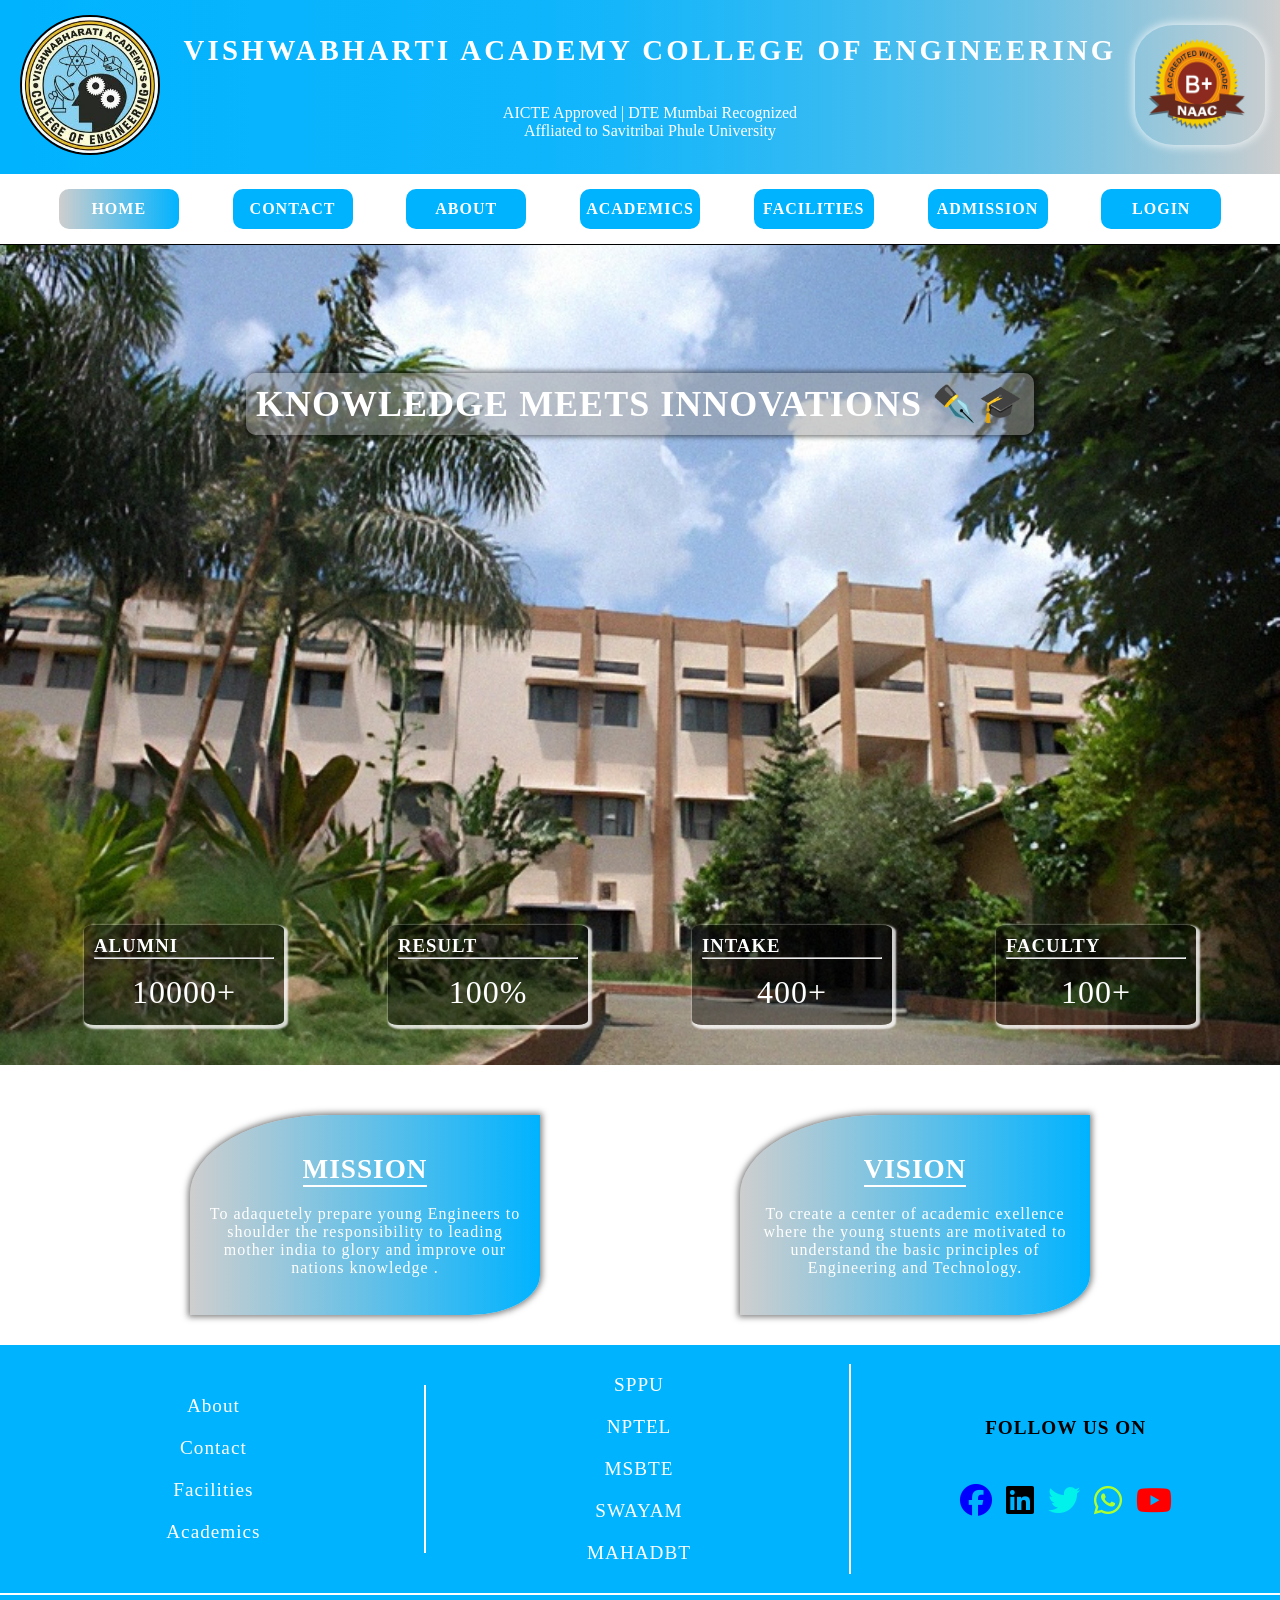
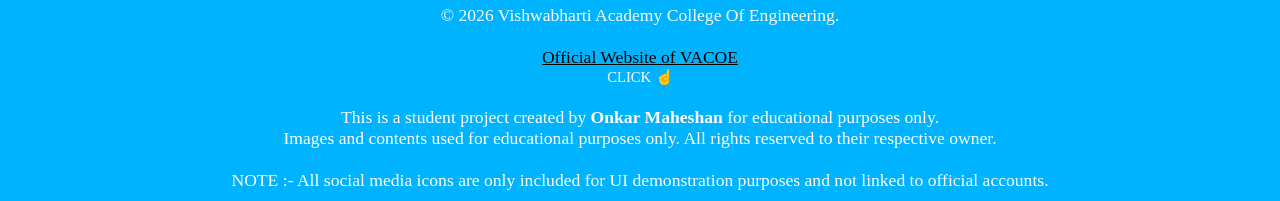
==== index.html @ d8af935c "Improve Homepage Responsiveness and Layout" ====
<!DOCTYPE html>
<html lang="en">

<head>
    <meta charset="UTF-8">
    <meta name="viewport" content="width=device-width, initial-scale=1.0">

    <link rel="stylesheet" href="style.css">
    <link rel="stylesheet" href="https://cdnjs.cloudflare.com/ajax/libs/font-awesome/6.5.1/css/all.min.css">

    <title>Home page</title>
</head>

<body>

    <header class="home_header">
        <section class="header_section">
            <div id="home_header_d1">
                <a href="photos/vacoe-logo.png" target="_blank"><img src="photos/vacoe-logo.png" alt="vacoe-logo"
                        id="vacoe-logo"></a>
            </div>
            <div id="home_header_d2">
                <h2>VISHWABHARTI ACADEMY COLLEGE OF ENGINEERING</h2>
                <p>AICTE Approved | DTE Mumbai Recognized</p>
                <p>Affliated to Savitribai Phule University</p>
            </div>
            <div id="home_header_d3">
                <a href="about.html">
                    <img src="photos/b+grade.png" alt="grade" id="grade">
                </a>
            </div>
        </section>
    </header>

    <main>

        <section class="hero-section1">
            <nav id="navbar">
                <a href="#" class="active">HOME</a>
                <a href="contact.html">CONTACT</a>
                <a href="about.html">ABOUT</a>
                <a href="academics.html">ACADEMICS</a>
                <a href="facilities.html">FACILITIES</a>
                <a href="admission.html">ADMISSION</a>
                <a href="login.html">LOGIN</a>
            </nav>
        </section>

        <section class="hero-section2">
            <div class="main_div1">
                <div id="main_heading_div">
                    <h2>KNOWLEDGE MEETS INNOVATIONS ✒️🎓</h2>
                </div>
                <div id="information_div">
                    <div class="d1">
                        <h3>ALUMNI</h3>
                        <hr>
                        <p>10000+</p>
                    </div>
                    <div class="d1">
                        <h3>RESULT</h3>
                        <hr>
                        <p>100%</p>
                    </div>
                    <div class="d1">
                        <h3>INTAKE</h3>
                        <hr>
                        <p>400+</p>
                    </div>
                    <div class="d1">
                        <h3>FACULTY</h3>
                        <hr>
                        <p>100+</p>
                    </div>
                </div>
            </div>

        </section>

        <section class="hero-section3">
            <div class="mission_div">
                <h2>MISSION</h2> <br>
                <p>
                    To adaquetely prepare young Engineers to
                    shoulder the responsibility to leading mother
                    india to glory and improve our nations knowledge .
                </p>
            </div>
            <div class="vision_div">
                <h2>VISION</h2> <br>
                <p>
                    To create a center of academic exellence
                    where the young stuents are motivated
                    to understand the basic principles of
                    Engineering and Technology.
                </p>
            </div>
        </section>

    </main>

    <footer id="home_footer">

        <section class="footer_section1">
            <div class="footer_nav_div">
                <a href="about.html">About</a>
                <a href="contact.html">Contact</a>
                <a href="facilities.html">Facilities</a>
                <a href="academics.html">Academics</a>
            </div>
            <div class="footer_links_div">
                <a href="https://www.unipune.ac.in/" target="_blank">SPPU</a>
                <a href="https://nptel.ac.in/" target="_blank">NPTEL</a>
                <a href="https://msbte.ac.in/" target="_blank">MSBTE</a>
                <a href="https://swayam.gov.in/" target="_blank">SWAYAM</a>
                <a href="https://mahadbt.maharashtra.gov.in/" target="_blank">MAHADBT</a>
            </div>
            <div class="footer_icons_div">
                <div>
                    <h2>FOLLOW US ON</h2>
                </div>
                <div>
                    <i class="fa-brands fa-facebook" id="footer_fb_logo"></i>
                    <i class="fa-brands fa-linkedin" id="footer_lk_logo"></i>
                    <i class="fa-brands fa-twitter" id="footer_tw_logo"></i>
                    <i class="fa-brands fa-whatsapp" id="footer_wp_logo"></i>
                    <i class="fa-brands fa-youtube" id="footer_yt_logo"></i>
                </div>

            </div>
        </section>

        <section class="copyright_section">

            <p>© 2026 Vishwabharti Academy College Of Engineering.</p><br>
            <a href="https://vacoe.in" target="_blank">Official Website of VACOE</a>
            <small>CLICK ☝️</small><br>
            <p>This is a student project created by <b>Onkar Maheshan</b> for educational purposes only.</p>
            <p>Images and contents used for educational purposes only. All rights reserved to their respective owner.
            </p> <br>
            <p>NOTE :- All social media icons are only included for UI demonstration purposes and not linked to official accounts.</p>

        </section>

        <!--GIT TEST-->
    </footer>


    <script src="script.js"></script>
</body>



</html>
---- style.css ----
* {
    padding: 0;
    margin: 0;
    box-sizing: border-box;

    font-family: cursive;
}

/*HOME PAGE CSS*/



.home_header {
    width: 100%;
    /* background-color: rgb(0, 179, 255); */
    background: linear-gradient(to right,rgb(0, 179, 255),80%,rgba(133, 133, 133, 0.4));
}

.header_section {
    display: flex;
    justify-content: space-around;
    align-items: center;
    flex-wrap: wrap;

    width: 100%;
    padding: 10px;
}

#home_header_d1 {
    border-radius: 50%;
    padding: 5px;

}

#home_header_d1 img {
    border-radius: 50%;

    width: 140px;
    height: 140px;
    border: 2px solid black;

    text-align: center;
}


#home_header_d3 img {
    border-radius: 30%;

    width: 130px;
    height: 120px;

    box-shadow: 0px 0px 10px 2px rgba(255, 255, 255, 0.7);
}

#home_header_d2 {
    text-align: center;
    font-size: 1.2rem;

    padding: 10px;
}

#home_header_d2 h2 {
    margin-bottom: 4%;
    color: white;
    font-weight: bold;
    letter-spacing: 0.2rem;
}

#home_header_d2 p{
    color: white;
    font-weight: 500;
    font-size: 1rem;

}


.hero-section1 {
    width: 100%;
    height: fit-content;
    padding: 10px;
    border-bottom: 1px solid black;

    background: rgb(255, 255, 255)
}

#navbar {
    width: 100%;
    height: 100%;

    display: flex;
    justify-content: space-evenly;
    align-items: center;
    flex-wrap: wrap;
}

#navbar a {
    color: white;
    background-color: rgb(0, 179, 255);

    text-decoration: none;
    display: flex;
    justify-content: center;
    align-items: center;

    height: 40px;
    width: 120px;

    border-radius: 10px;
    letter-spacing: 1px;
    font-weight: bold;
    padding: 10px;
    text-align: center;

    margin: 5px;
}

#navbar a:hover {
    transform: translateY(-4px);
    transition: 0.3s;
    /* background-color: #20a6ff; */
    background: linear-gradient(to right,rgb(0, 179, 255),80%,rgba(133, 133, 133, 0.4));
    color: white;
    font-weight: bold; 
}

#navbar a.active {
    background: linear-gradient(to right,rgba(133, 133, 133, 0.4),rgb(0, 179, 255));
}

.hero-section2{
    width: 100%;
    height: 820px;

    background-image: url(photos/main-banner.jpeg);
    background-position: center;
    background-repeat: no-repeat;
    background-size: cover;
}

.main_div1{
    width: 100%;
    height: 100%;

    display: flex;
    justify-content: center;
    align-items: center;
    flex-direction: column;

    position: relative;
}

#main_heading_div h2{
    font-family: cursive;
}

#main_heading_div{
    width: fit-content;
    height: fit-content;

    text-align: center;
    padding: 10px;
    font-size: x-large;

    /*
    background: linear-gradient(to right,rgba(133, 133, 133, 0.4),rgb(0, 179, 255),rgba(133, 133, 133, 0.4));
    */
    
    background-color: rgb(155, 155, 155,0.5);
    box-shadow: 2px 0px 5px 2px rgba(0, 0, 0, 0.5);
    color: white;
    letter-spacing: 1px;
    border-radius: 10px;

    position: absolute;
    top: 0;
    margin-top: 10%;
}

#main_heading_div:hover{
    transform: translateY(-5px) scale(1.02);
    transition-duration: 0.5s;
    transition-timing-function: ease-in-out;

    background: linear-gradient(to right,rgba(133, 133, 133, 0.4),rgb(0, 179, 255),rgba(133, 133, 133, 0.4));
}

#information_div{
    position: absolute;
    bottom: 0;

    margin-bottom: 40px;
    display: flex;
    justify-content: space-evenly;
    align-items: center;
    flex-wrap: wrap;

    width: 100%;
    gap: 20px;
}

.d1{
    width: 200px;
    height: 100px;

    color: white;
    padding: 10px;
    letter-spacing: 1px;

    box-shadow: 2px 2px 2px 2px rgba(255, 255, 255, 0.8);
    border-radius: 5%;
    background: rgba(0, 0, 0, 0.4);
}

.d1:hover{
    transform: translateY(-7px);
    transition-duration: 0.4s;

    background: linear-gradient(to left,rgba(0, 183, 255),rgba(0,0,0,0.5));
}

.d1 p{
    text-align: center;
    margin-top: 15px;

    font-family: cursive;
    font-size: 2rem;
}

.d1 h3{
    font-family: cursive;
}

.hero-section3 {
    display: flex;
    justify-content: space-evenly;
    align-items: center;
    flex-wrap: wrap;

    gap: 20px;

    width: 100%;
    height: fit-content;
    padding: 10px;
    margin-top: 40px;
}


.hero-section3 div {
    width: 350px;
    max-width: 90%;
    height: 200px;

    display: flex;
    justify-content: center;
    align-items: center;
    flex-direction: column;

    background: linear-gradient(to right,rgba(133, 133, 133, 0.4),rgb(0, 179, 255));
    box-shadow: 0px 0px 6px 2px rgba(0, 0, 0, 0.5);
    padding: 10px;
    /* border-radius: 10px; */
    border-bottom-right-radius: 20%;
    border-top-left-radius: 40%;
    text-align: center;
}

.hero-section3 div h2{
    font-size: 1.7rem;
    letter-spacing: 1px;
    color: white;

    border-bottom: 2px solid white;
}

.hero-section3 div p {
    font-size: 1rem;
    letter-spacing: 1px;
    color: white;
}

.hero-section3 div:hover {
    transform: translateY(-5px);
    transition: 0.2s;

    background-color: #45a2ff;
}

#home_footer {
    background-color: rgb(0, 179, 255);
    text-align: center;
}

.footer_section1 {
    display: flex;
    justify-content: space-evenly;
    align-items: center;

    width: 100%;
    height: 250px;

    margin-top: 20px;
    border-bottom: 2px solid white;

}

.footer_nav_div {
    display: flex;
    justify-content: center;
    align-items: center;
    flex-direction: column;

    width: 33%;
    border-right: 2px solid white;
}

.footer_nav_div a {
    text-decoration: none;
    padding: 10px;

    color: white;
    font-size: 1.2rem;
    letter-spacing: 1px;
}

.footer_nav_div a:hover {
    color: blue;
}

.footer_links_div {
    width: 33%;

    display: flex;
    justify-content: center;
    align-items: center;
    flex-direction: column;

    border-right: 2px solid white;
}

.footer_links_div a {
    text-decoration: none;
    padding: 10px;

    color: white;
    font-size: 1.2rem;
    letter-spacing: 1px;
}

.footer_links_div a:hover {
    color: blue;
}

.footer_icons_div {
    width: 33%;

    display: flex;
    justify-content: center;
    align-items: center;
    flex-direction: column;

}

.footer_icons_div h2 {
    color: black;
    font-weight: bold;
    letter-spacing: 1px;
    font-size: 1.2rem;

    margin-bottom: 40px;
}

.footer_icons_div i {
    font-size: 2rem;
    padding: 5px;
    gap: 10px;

    width: fit-content;
    height: fit-content;
}

.footer_icons_div i:hover {
    border-radius: 10px;
    background-color: white;
    color: black;

    transform: translateY(-5px);
    transition: 0.2s;
}

.footer_icons_div #footer_fb_logo {
    color: blue;
}

.footer_icons_div #footer_lk_logo {
    color: black;
}

.footer_icons_div #footer_tw_logo {
    color: rgba(0, 255, 229, 0.822);
}

.footer_icons_div #footer_wp_logo {
    color: greenyellow;
}

.footer_icons_div #footer_yt_logo {
    color: red;
}

.copyright_section {
    display: flex;
    justify-content: center;
    align-items: center;
    flex-direction: column;

    width: 100%;
    height: fit-content;

    padding: 10px;
    color: white;
    font-size: 1.1rem;
}

.copyright_section a{
    color: black;
}
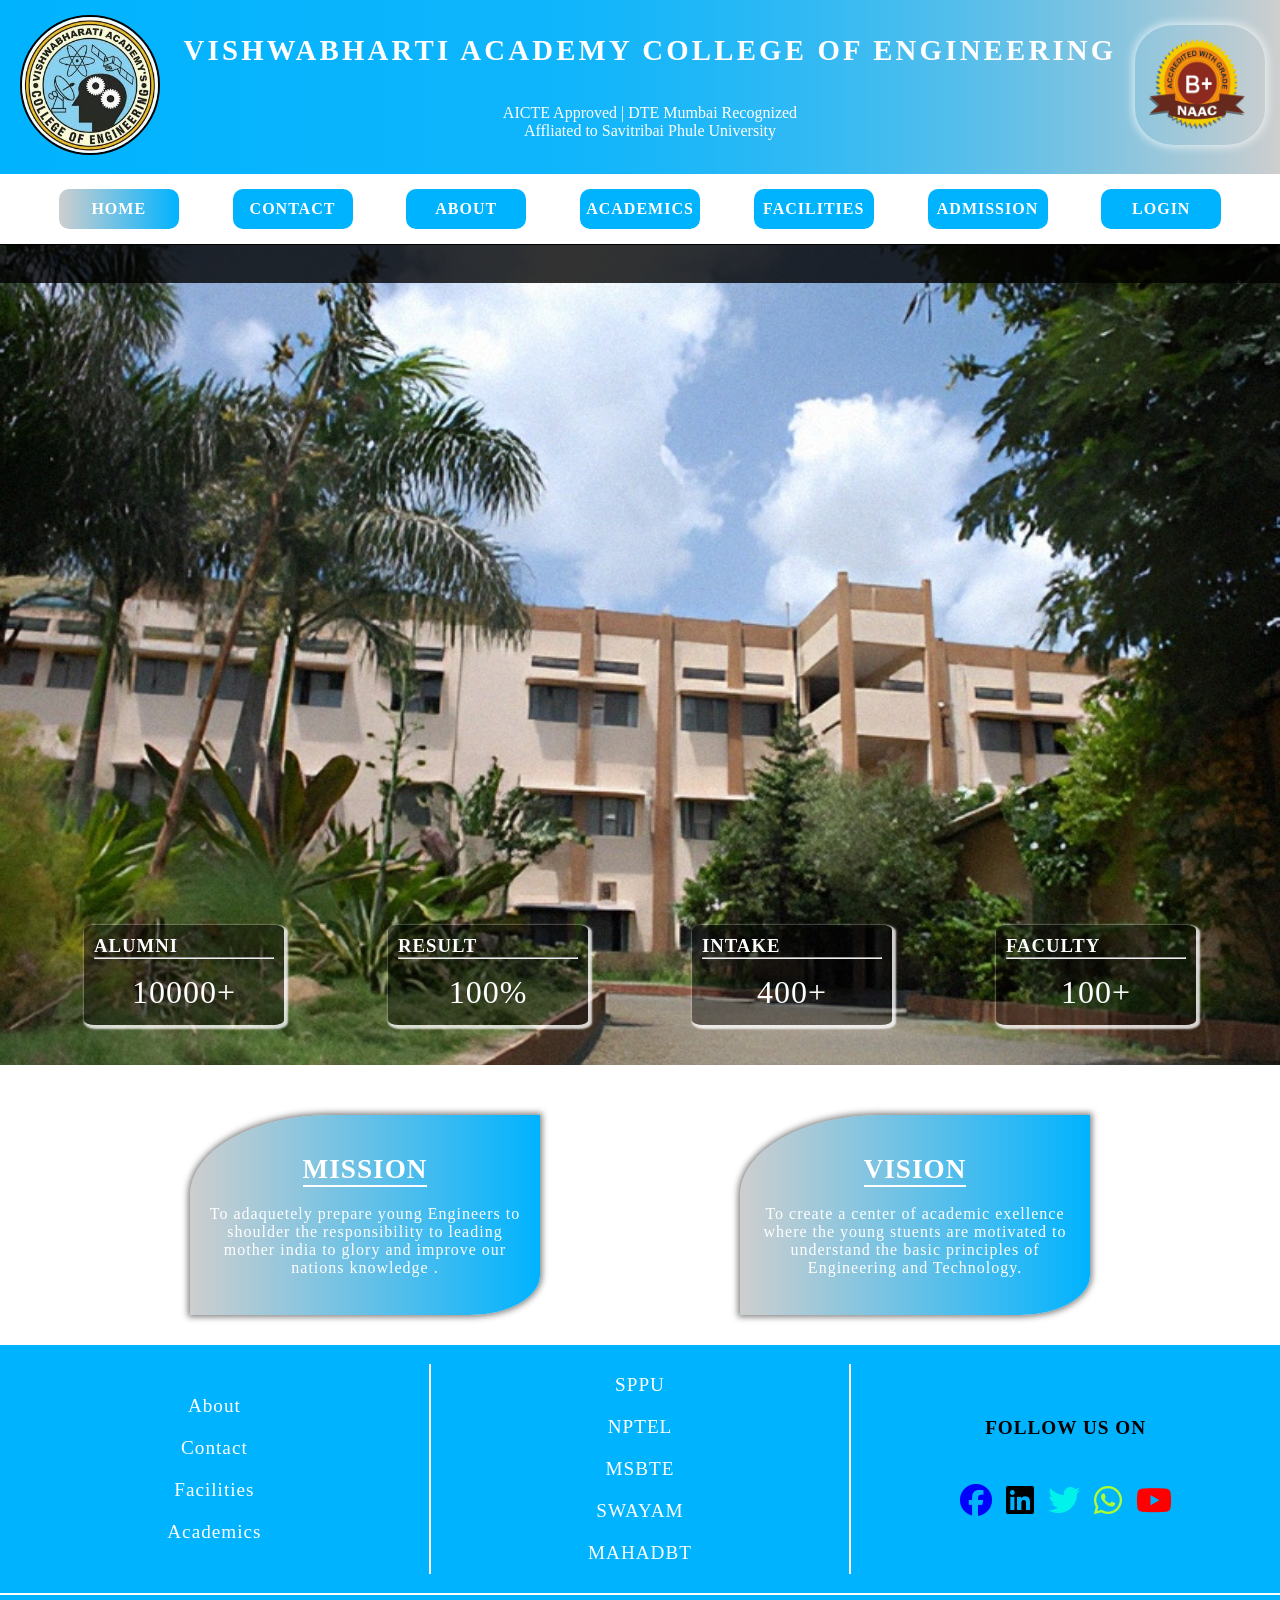
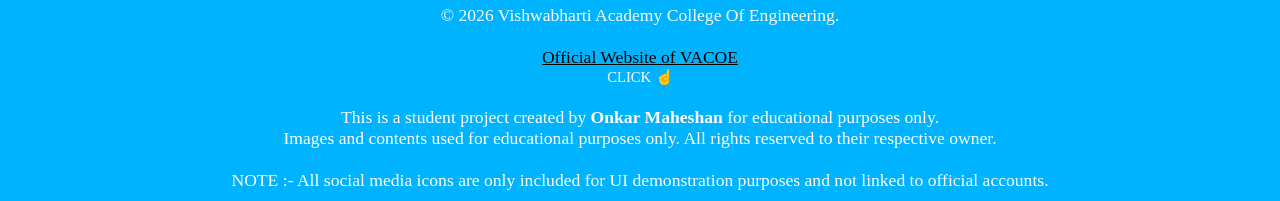
==== commit e1dcb344: "Add Academics page, improve footer alignment and enhance CSS Grid layout" ====
--- a/index.html
+++ b/index.html
@@ -48,9 +48,19 @@
 
         <section class="hero-section2">
             <div class="main_div1">
+                <!--
                 <div id="main_heading_div">
                     <h2>KNOWLEDGE MEETS INNOVATIONS ✒️🎓</h2>
                 </div>
+                -->
+
+                <div class="slider">
+                    <div class="slide-text">
+                        <a href="">ADMISSIONS ARE OPEN FOR 2026-27 !!!</a>
+                        <span>NOW !</span>
+                    </div>
+                </div>
+
                 <div id="information_div">
                     <div class="d1">
                         <h3>ALUMNI</h3>
@@ -138,7 +148,8 @@
             <p>This is a student project created by <b>Onkar Maheshan</b> for educational purposes only.</p>
             <p>Images and contents used for educational purposes only. All rights reserved to their respective owner.
             </p> <br>
-            <p>NOTE :- All social media icons are only included for UI demonstration purposes and not linked to official accounts.</p>
+            <p>NOTE :- All social media icons are only included for UI demonstration purposes and not linked to official
+                accounts.</p>
 
         </section>
 
--- a/style.css
+++ b/style.css
@@ -142,13 +142,14 @@
     height: 100%;
 
     display: flex;
-    justify-content: center;
+    justify-content: start;
     align-items: center;
     flex-direction: column;
 
     position: relative;
 }
-
+ 
+/* 
 #main_heading_div h2{
     font-family: cursive;
 }
@@ -162,8 +163,8 @@
     font-size: x-large;
 
     /*
-    background: linear-gradient(to right,rgba(133, 133, 133, 0.4),rgb(0, 179, 255),rgba(133, 133, 133, 0.4));
-    */
+    background: linear-gradient(to right,rgba(133, 133, 133, 0.4),rgb(0, 179, 255),rgba(133, 133, 133, 0.4)); *
+    
     
     background-color: rgb(155, 155, 155,0.5);
     box-shadow: 2px 0px 5px 2px rgba(0, 0, 0, 0.5);
@@ -175,6 +176,67 @@
     top: 0;
     margin-top: 10%;
 }
+
+*/
+
+.slider{
+    width: 100%;
+    overflow: hidden;
+    padding: 10px 0;
+    background: rgba(0, 0, 0, 0.8);
+    color: white;
+    white-space: nowrap;
+
+    
+}
+
+.slider2{
+    width: 100%;
+    overflow: hidden;
+    padding: 10px 0;
+    background: rgba(185, 173, 173, 0.8);
+    color: white;
+    white-space: nowrap;
+
+    
+}
+
+.slide-text{
+    display: inline-block;
+    padding-left: 100%;
+
+    animation: scrollText 12s linear infinite;
+
+    font-size: 1rem;
+    font-weight: bold;
+}
+
+
+
+.slide-text a{
+    text-decoration: none;
+    color: white;
+    font-weight: bold;
+    letter-spacing: 1px;
+}
+
+.slide-text span{
+    background-color: red;
+    padding: 5px 4px;
+
+    color: white;
+}
+
+@keyframes scrollText {
+    from{
+        transform: translateX(0);
+    }   
+    to{
+        transform: translateX(-100%);
+    }
+}
+
+
 
 #main_heading_div:hover{
     transform: translateY(-5px) scale(1.02);
@@ -310,7 +372,7 @@
     flex-direction: column;
 
     width: 33%;
-    border-right: 2px solid white;
+    
 }
 
 .footer_nav_div a {
@@ -335,6 +397,8 @@
     flex-direction: column;
 
     border-right: 2px solid white;
+    border-left: 2px solid white
+    ;
 }
 
 .footer_links_div a {
@@ -424,3 +488,134 @@
 .copyright_section a{
     color: black;
 }
+
+
+/* ACADEMICS PAGE */
+/**************************************/
+
+.grid1{
+    display: grid;
+    grid-template-columns: 1fr 1fr 1fr 1fr;
+
+    width: 100%;
+    height: auto;
+    gap: 4px;
+    margin-top: 4px;
+    
+
+    transition: grid-template-columns 1s;
+}
+
+.grid1 img{
+    width: 100%;
+    height: 100%;
+
+    object-fit: cover;
+    display: block;
+}
+
+.grid1:has(.classroom:hover){
+    grid-template-columns: 2.5fr .5fr .5fr .5fr;
+}
+
+.grid1:has(.library:hover){
+    grid-template-columns: .5fr 2.5fr .5fr .5fr;
+}
+
+.grid1:has(.ground:hover){
+    grid-template-columns: .5fr .5fr 2.5fr .5fr;
+}
+
+.grid1:has(.lab:hover){
+    grid-template-columns: .5fr .5fr .5fr 2.5fr;
+}
+
+/*
+.fac_list{
+    display: flex;
+    justify-content: center;
+    align-items: center;
+
+    margin-top: 1rem;
+    margin-bottom: 1rem;
+
+}
+
+#basic_text{
+    width: 20%;
+    height: fit-content;
+
+    background: linear-gradient(to right, rgba(133, 133, 133, 0.4),rgb(0, 179, 255));
+    padding: 10px;
+    text-align: center;
+}
+*/
+
+@media (max-width: 768px){
+    .grid1{
+        grid-template-columns: 1fr;
+        padding: 10px;
+    }
+}
+
+.grid3{
+    display: grid;
+    grid-template-columns: 1fr 1fr 1fr 1fr 1fr;
+
+    width: 100%;
+    height: auto;
+    gap: 4px;
+
+
+    transition: grid-template-columns 1s;
+    margin-top: 4px
+}
+
+.grid3 img{
+    width: 100%;
+    height: 100%;
+
+    object-fit: cover;
+    display: block;
+}
+
+.grid3:has(.campus1:hover){
+    grid-template-columns: 1.5fr .5fr .5fr .5fr .5fr;
+}
+.grid3:has(.campus2:hover){
+    grid-template-columns: .5fr 1.5fr .5fr .5fr .5fr;
+}
+.grid3:has(.campus3:hover){
+    grid-template-columns: .5fr .5fr 1.5fr .5fr .5fr;
+}
+.grid3:has(.campus4:hover){
+    grid-template-columns: .5fr .5fr .5fr 1.5fr .5fr;
+}
+.grid3:has(.campus5:hover){
+    grid-template-columns: .5fr .5fr .5fr .5fr  1.5fr;
+}
+
+@media (max-width: 768px){
+    .grid3{
+        grid-template-columns: 1fr;
+        
+    }
+}
+
+.academics_heading{
+    width: 100%;
+    padding: 10px;
+    background: linear-gradient(to right, #45a2ff,80%,white);
+    color: white;
+    font-weight: bold;
+}
+
+.academics_heading h2{
+    font-size: 2.2rem;
+    letter-spacing: 2px;
+    margin-bottom: 10px;
+}
+
+.academics_heading p{
+    font-size: 1.2rem;
+}
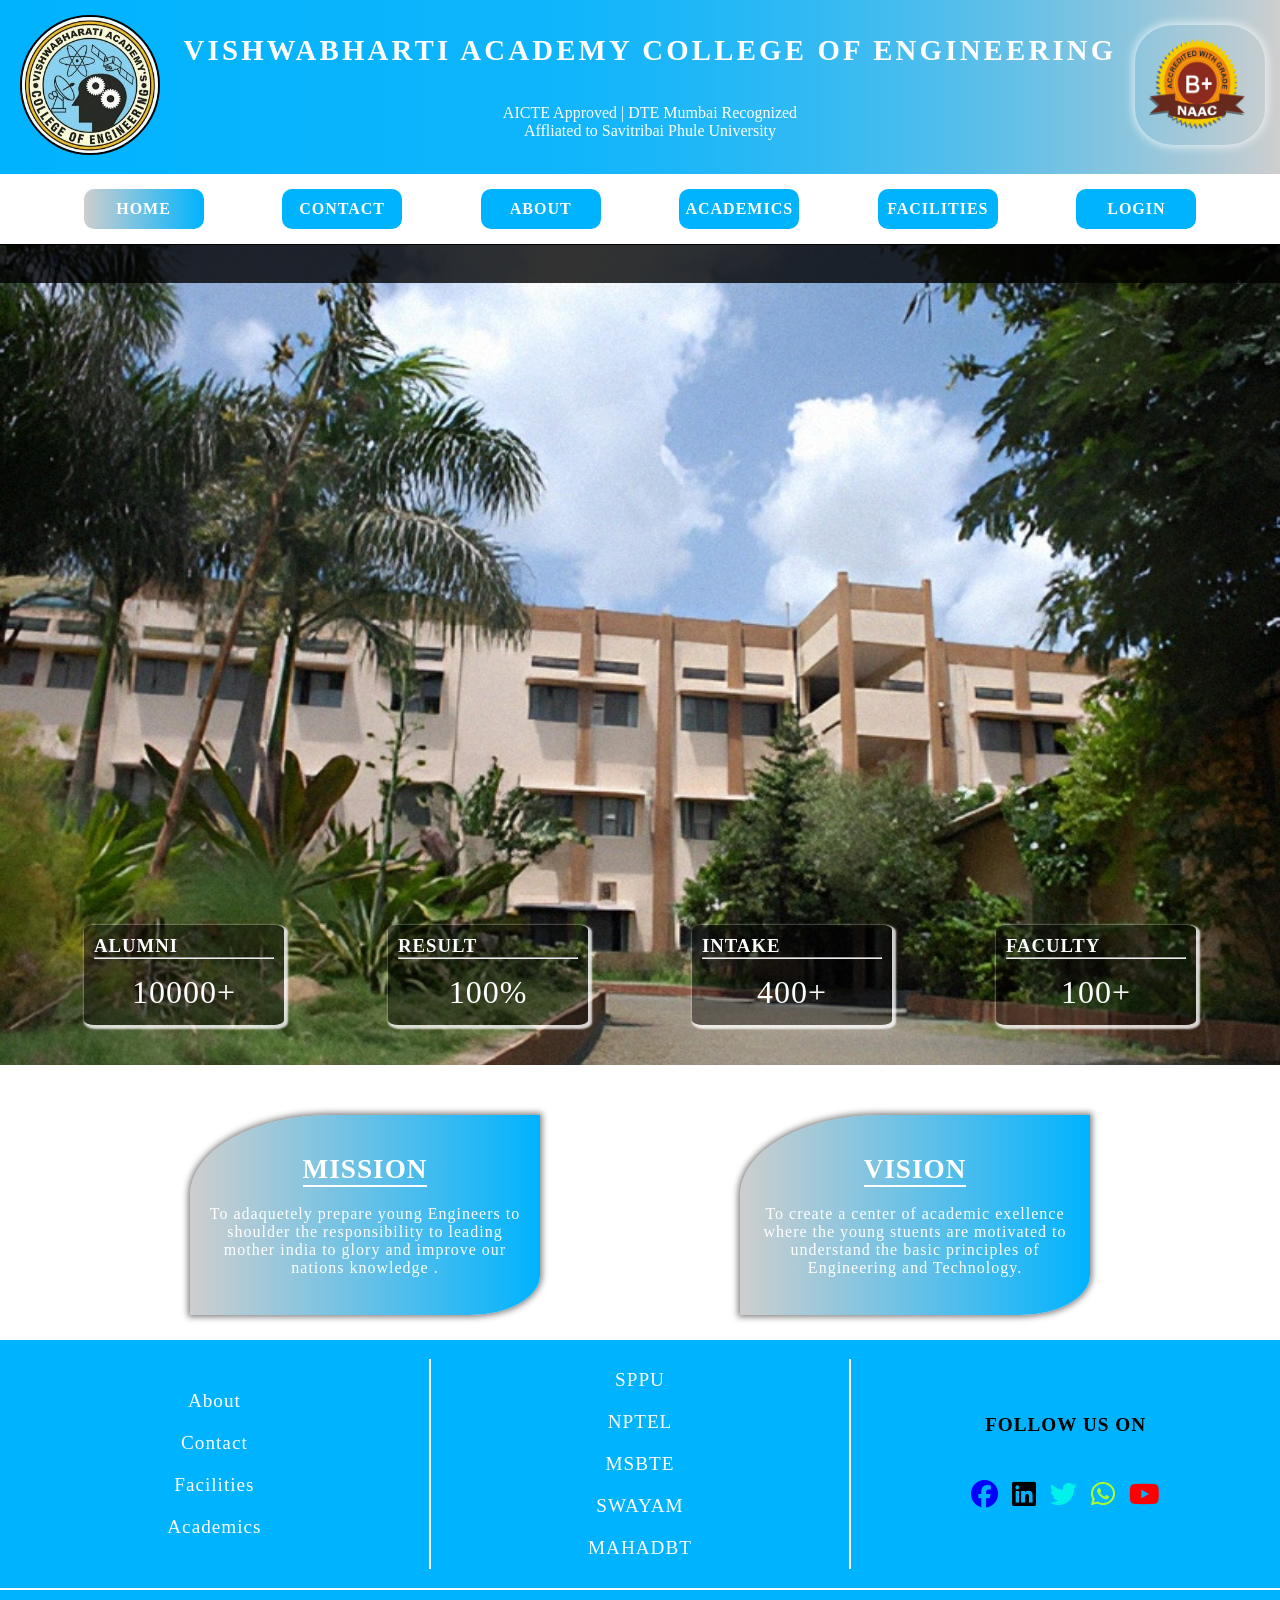
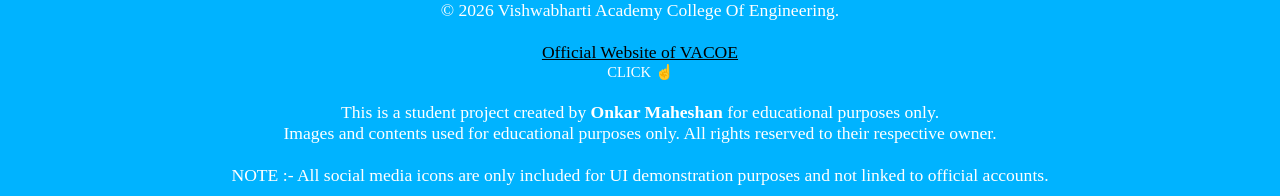
==== commit 3a5723da: "Added basic about page and client-side form validation with alert messages" ====
--- a/index.html
+++ b/index.html
@@ -41,7 +41,6 @@
                 <a href="about.html">ABOUT</a>
                 <a href="academics.html">ACADEMICS</a>
                 <a href="facilities.html">FACILITIES</a>
-                <a href="admission.html">ADMISSION</a>
                 <a href="login.html">LOGIN</a>
             </nav>
         </section>
@@ -136,7 +135,6 @@
                     <i class="fa-brands fa-whatsapp" id="footer_wp_logo"></i>
                     <i class="fa-brands fa-youtube" id="footer_yt_logo"></i>
                 </div>
-
             </div>
         </section>
 
--- a/style.css
+++ b/style.css
@@ -13,7 +13,7 @@
 .home_header {
     width: 100%;
     /* background-color: rgb(0, 179, 255); */
-    background: linear-gradient(to right,rgb(0, 179, 255),80%,rgba(133, 133, 133, 0.4));
+    background: linear-gradient(to right, rgb(0, 179, 255), 80%, rgba(133, 133, 133, 0.4));
 }
 
 .header_section {
@@ -66,7 +66,7 @@
     letter-spacing: 0.2rem;
 }
 
-#home_header_d2 p{
+#home_header_d2 p {
     color: white;
     font-weight: 500;
     font-size: 1rem;
@@ -118,16 +118,16 @@
     transform: translateY(-4px);
     transition: 0.3s;
     /* background-color: #20a6ff; */
-    background: linear-gradient(to right,rgb(0, 179, 255),80%,rgba(133, 133, 133, 0.4));
-    color: white;
-    font-weight: bold; 
+    background: linear-gradient(to right, rgb(0, 179, 255), 80%, rgba(133, 133, 133, 0.4));
+    color: white;
+    font-weight: bold;
 }
 
 #navbar a.active {
-    background: linear-gradient(to right,rgba(133, 133, 133, 0.4),rgb(0, 179, 255));
-}
-
-.hero-section2{
+    background: linear-gradient(to right, rgba(133, 133, 133, 0.4), rgb(0, 179, 255));
+}
+
+.hero-section2 {
     width: 100%;
     height: 820px;
 
@@ -137,7 +137,7 @@
     background-size: cover;
 }
 
-.main_div1{
+.main_div1 {
     width: 100%;
     height: 100%;
 
@@ -148,7 +148,7 @@
 
     position: relative;
 }
- 
+
 /* 
 #main_heading_div h2{
     font-family: cursive;
@@ -179,7 +179,7 @@
 
 */
 
-.slider{
+.slider {
     width: 100%;
     overflow: hidden;
     padding: 10px 0;
@@ -187,9 +187,10 @@
     color: white;
     white-space: nowrap;
 
-    
-}
-
+
+}
+
+/*
 .slider2{
     width: 100%;
     overflow: hidden;
@@ -200,8 +201,9 @@
 
     
 }
-
-.slide-text{
+    */
+
+.slide-text {
     display: inline-block;
     padding-left: 100%;
 
@@ -213,14 +215,14 @@
 
 
 
-.slide-text a{
+.slide-text a {
     text-decoration: none;
     color: white;
     font-weight: bold;
     letter-spacing: 1px;
 }
 
-.slide-text span{
+.slide-text span {
     background-color: red;
     padding: 5px 4px;
 
@@ -228,25 +230,26 @@
 }
 
 @keyframes scrollText {
-    from{
+    from {
         transform: translateX(0);
-    }   
-    to{
+    }
+
+    to {
         transform: translateX(-100%);
     }
 }
 
 
 
-#main_heading_div:hover{
+#main_heading_div:hover {
     transform: translateY(-5px) scale(1.02);
     transition-duration: 0.5s;
     transition-timing-function: ease-in-out;
 
-    background: linear-gradient(to right,rgba(133, 133, 133, 0.4),rgb(0, 179, 255),rgba(133, 133, 133, 0.4));
-}
-
-#information_div{
+    background: linear-gradient(to right, rgba(133, 133, 133, 0.4), rgb(0, 179, 255), rgba(133, 133, 133, 0.4));
+}
+
+#information_div {
     position: absolute;
     bottom: 0;
 
@@ -260,7 +263,7 @@
     gap: 20px;
 }
 
-.d1{
+.d1 {
     width: 200px;
     height: 100px;
 
@@ -273,14 +276,14 @@
     background: rgba(0, 0, 0, 0.4);
 }
 
-.d1:hover{
+.d1:hover {
     transform: translateY(-7px);
     transition-duration: 0.4s;
 
-    background: linear-gradient(to left,rgba(0, 183, 255),rgba(0,0,0,0.5));
-}
-
-.d1 p{
+    background: linear-gradient(to left, rgba(0, 183, 255), rgba(0, 0, 0, 0.5));
+}
+
+.d1 p {
     text-align: center;
     margin-top: 15px;
 
@@ -288,7 +291,7 @@
     font-size: 2rem;
 }
 
-.d1 h3{
+.d1 h3 {
     font-family: cursive;
 }
 
@@ -317,7 +320,7 @@
     align-items: center;
     flex-direction: column;
 
-    background: linear-gradient(to right,rgba(133, 133, 133, 0.4),rgb(0, 179, 255));
+    background: linear-gradient(to right, rgba(133, 133, 133, 0.4), rgb(0, 179, 255));
     box-shadow: 0px 0px 6px 2px rgba(0, 0, 0, 0.5);
     padding: 10px;
     /* border-radius: 10px; */
@@ -326,7 +329,7 @@
     text-align: center;
 }
 
-.hero-section3 div h2{
+.hero-section3 div h2 {
     font-size: 1.7rem;
     letter-spacing: 1px;
     color: white;
@@ -360,7 +363,7 @@
     width: 100%;
     height: 250px;
 
-    margin-top: 20px;
+    margin-top: 15px;
     border-bottom: 2px solid white;
 
 }
@@ -372,7 +375,7 @@
     flex-direction: column;
 
     width: 33%;
-    
+
 }
 
 .footer_nav_div a {
@@ -397,8 +400,7 @@
     flex-direction: column;
 
     border-right: 2px solid white;
-    border-left: 2px solid white
-    ;
+    border-left: 2px solid white;
 }
 
 .footer_links_div a {
@@ -434,7 +436,7 @@
 }
 
 .footer_icons_div i {
-    font-size: 2rem;
+    font-size: 1.7rem;
     padding: 5px;
     gap: 10px;
 
@@ -485,15 +487,15 @@
     font-size: 1.1rem;
 }
 
-.copyright_section a{
+.copyright_section a {
     color: black;
 }
 
 
-/* ACADEMICS PAGE */
+/* FACILITIES PAGE */
 /**************************************/
 
-.grid1{
+.grid1 {
     display: grid;
     grid-template-columns: 1fr 1fr 1fr 1fr;
 
@@ -501,12 +503,12 @@
     height: auto;
     gap: 4px;
     margin-top: 4px;
-    
+
 
     transition: grid-template-columns 1s;
 }
 
-.grid1 img{
+.grid1 img {
     width: 100%;
     height: 100%;
 
@@ -514,19 +516,19 @@
     display: block;
 }
 
-.grid1:has(.classroom:hover){
+.grid1:has(.classroom:hover) {
     grid-template-columns: 2.5fr .5fr .5fr .5fr;
 }
 
-.grid1:has(.library:hover){
+.grid1:has(.library:hover) {
     grid-template-columns: .5fr 2.5fr .5fr .5fr;
 }
 
-.grid1:has(.ground:hover){
+.grid1:has(.ground:hover) {
     grid-template-columns: .5fr .5fr 2.5fr .5fr;
 }
 
-.grid1:has(.lab:hover){
+.grid1:has(.lab:hover) {
     grid-template-columns: .5fr .5fr .5fr 2.5fr;
 }
 
@@ -551,14 +553,14 @@
 }
 */
 
-@media (max-width: 768px){
-    .grid1{
+@media (max-width: 768px) {
+    .grid1 {
         grid-template-columns: 1fr;
         padding: 10px;
     }
 }
 
-.grid3{
+.grid3 {
     display: grid;
     grid-template-columns: 1fr 1fr 1fr 1fr 1fr;
 
@@ -571,7 +573,7 @@
     margin-top: 4px
 }
 
-.grid3 img{
+.grid3 img {
     width: 100%;
     height: 100%;
 
@@ -579,33 +581,370 @@
     display: block;
 }
 
-.grid3:has(.campus1:hover){
+.grid3:has(.campus1:hover) {
     grid-template-columns: 1.5fr .5fr .5fr .5fr .5fr;
 }
-.grid3:has(.campus2:hover){
+
+.grid3:has(.campus2:hover) {
     grid-template-columns: .5fr 1.5fr .5fr .5fr .5fr;
 }
-.grid3:has(.campus3:hover){
+
+.grid3:has(.campus3:hover) {
     grid-template-columns: .5fr .5fr 1.5fr .5fr .5fr;
 }
-.grid3:has(.campus4:hover){
+
+.grid3:has(.campus4:hover) {
     grid-template-columns: .5fr .5fr .5fr 1.5fr .5fr;
 }
-.grid3:has(.campus5:hover){
-    grid-template-columns: .5fr .5fr .5fr .5fr  1.5fr;
-}
-
-@media (max-width: 768px){
-    .grid3{
-        grid-template-columns: 1fr;
-        
+
+.grid3:has(.campus5:hover) {
+    grid-template-columns: .5fr .5fr .5fr .5fr 1.5fr;
+}
+
+.facilities_heading {
+    width: 100%;
+    padding: 10px;
+    background: linear-gradient(to right, #45a2ff, 80%, white);
+    color: white;
+    font-weight: bold;
+}
+
+.facilities_heading h2 {
+    font-size: 2.2rem;
+    letter-spacing: 2px;
+    margin-bottom: 10px;
+}
+
+.facilities_heading p {
+    font-size: 1.2rem;
+}
+
+
+/* ACADEMICS PAGE */
+/**************************************/
+
+.main_section {
+    width: 100%;
+
+    background-image: url(photos/academics-banner.jpeg);
+    background-position: center;
+    background-repeat: no-repeat;
+    background-size: cover;
+
+    margin-top: 1rem;
+    letter-spacing: 1px;
+    user-select: none;
+}
+
+.diploma_heading_div {
+    display: flex;
+    justify-content: center;
+    align-items: center;
+}
+
+.diploma_heading_div div {
+    width: 33%;
+    color: white;
+    font-size: 3rem;
+    font-weight: bold;
+    text-align: center;
+}
+
+.diploma_section {
+    width: 100%;
+    display: flex;
+    justify-content: space-evenly;
+    align-items: center;
+    flex-wrap: wrap;
+}
+
+.diploma_div {
+    max-width: 420px;
+    width: 100%;
+    height: 150px;
+
+    padding: 10px;
+    margin: 20px;
+
+    background-color: rgba(0, 0, 0, 0.35);
+    box-shadow: 1px 0px 2px 1px rgba(255, 255, 255, 0.7);
+    border-radius: 10px;
+    color: white;
+    font-weight: bold;
+
+    position: relative;
+}
+
+
+.diploma_div p {
+    font-size: 1rem;
+    text-align: center;
+    margin-bottom: 10px;
+
+    position: absolute;
+    bottom: 0;
+}
+
+.diploma_div h2 {
+    text-align: center;
+    font-size: 1.8rem;
+}
+
+.diploma_div:hover {
+    transform: translateY(-5px) scale(1.04);
+    transition-duration: 0.5s;
+
+    /* background-color: rgba(0, 0, 0, 0.6); */
+    background: linear-gradient(to right, rgba(0, 183, 255, 0.7), 80%, rgba(0, 0, 0, 0.5));
+    border: 1px solid white;
+}
+
+.diploma_slider {
+    width: 100%;
+    overflow: hidden;
+
+    white-space: nowrap;
+    padding: 10px 0;
+
+    background-color: black;
+}
+
+.slider_text2 {
+    display: inline-block;
+    padding-left: 100%;
+
+    font-size: 1rem;
+    animation: scrollText2 12s linear infinite;
+}
+
+.slider_text2 a {
+    text-decoration: none;
+    color: white;
+    letter-spacing: 1px;
+}
+
+.slider_text2 span {
+    color: red;
+    font-weight: bold;
+    padding: 5px 4px;
+}
+
+@keyframes scrollText2{
+    from{
+        transform: translateX(0%);
     }
+    to{
+        transform: translateX(-100%);
+    }
+}
+
+.ug_heading_div{
+    display: flex;
+    justify-content: center;
+    align-items: center;
+
+    width: 100%;
+    margin-top: 20px;
+}
+
+.ug_heading_div div{
+    width: 33%;
+    color: white;
+    font-size: 3rem;
+    font-weight: bold;
+    text-align: center;   
+}
+
+.ug_section{
+    display: flex;
+    justify-content: space-evenly;
+    align-items: center;
+    flex-wrap: wrap;
+
+    width: 100%;
+}
+
+.ug_div{
+    max-width: 420px;
+    width: 100%;
+    height: 170px;
+
+    padding: 15px;
+    margin: 20px;
+
+    background-color: rgba(0, 0, 0, 0.35);
+    box-shadow: 1px 0px 2px 1px rgba(255, 255, 255, 0.7);
+    border-radius: 10px;
+    color: white;
+    font-weight: bold;
+
+    position: relative;
+}
+
+.ug_div p {
+    font-size: 1rem;
+    text-align: center;
+    margin-bottom: 10px;
+
+    position: absolute;
+    bottom: 0;
+}
+
+.ug_div h2 {
+    text-align: center;
+    font-size: 1.8rem;
+}
+
+.ug_div:hover {
+    transform: translateY(-5px) scale(1.04);
+    transition-duration: 0.5s;
+
+    /* background-color: rgba(0, 0, 0, 0.6); */
+    background: linear-gradient(to right, rgba(0, 183, 255, 0.7), 80%, rgba(0, 0, 0, 0.5));
+    border: 1px solid white;
+}
+
+.ug_slider{
+    width: 100%;
+    overflow: hidden;
+
+    padding: 10px 0;
+    white-space: nowrap;
+    background-color: black;
+}
+
+.slider_text3{
+    animation: scrollText3 12s linear infinite;
+    display: inline-block;
+    padding-left: 100%;
+    font-size: 1rem;
+}
+
+.slider_text3 a {
+    text-decoration: none;
+    color: white;
+    letter-spacing: 1px;
+}
+
+.slider_text3 span {
+    color: red;
+    font-weight: bold;
+    padding: 5px 4px;
+}
+
+@keyframes scrollText3 {
+    from{
+        transform: translateX(0);
+    }
+    to{
+        transform: translateX(-100%);
+    }
+}
+
+.pg_heading_div{
+    display: flex;
+    justify-content: center;
+    align-items: center;
+
+    width: 100%;
+}
+
+.pg_heading_div div{
+    width: 100%;
+    color: white;
+    font-size: 3rem;
+    font-weight: bold;
+    text-align: center;
+}
+
+.pg_section{
+    display: flex;
+    justify-content: space-evenly;
+    align-items: center;
+    flex-wrap: wrap;
+}
+
+.pg_div{
+    max-width: 420px;
+    width: 100%;
+    height: 170px;
+
+    padding: 15px;
+    margin: 20px;
+
+    background-color: rgba(0, 0, 0, 0.35);
+    box-shadow: 1px 0px 2px 1px rgba(255, 255, 255, 0.7);
+    border-radius: 10px;
+    color: white;
+    font-weight: bold;
+
+    position: relative;
+}
+
+
+.pg_div p {
+    font-size: 1rem;
+    text-align: center;
+    margin-bottom: 10px;
+
+    position: absolute;
+    bottom: 0;
+}
+
+.pg_div h2 {
+    text-align: center;
+    font-size: 1.8rem;
+}
+
+.pg_div:hover {
+    transform: translateY(-5px) scale(1.04);
+    transition-duration: 0.5s;
+
+    /* background-color: rgba(0, 0, 0, 0.6); */
+    background: linear-gradient(to right, rgba(0, 183, 255, 0.7), 80%, rgba(0, 0, 0, 0.5));
+    border: 1px solid white;
+}
+
+.pg_slider{
+    width: 100%;
+    overflow: hidden;
+
+    padding: 10px 0;
+    white-space: nowrap;
+    background-color: black;
+}
+
+.slider_text4{
+    animation: scrollText4 12s linear infinite;
+    display: inline-block;
+    padding-left: 100%;
+    font-size: 1rem;
+}
+
+.slider_text4 a{
+    text-decoration: none;
+    letter-spacing: 1px;
+    color: white;
+}
+.slider_text4 span{
+    color: red;
+    font-weight: bold;
+    padding: 5px 4px;
+}
+
+@keyframes scrollText4{
+    from{
+        transform: translateX(0);
+    }
+    to{
+        transform: translateX(-100%);
+    }
 }
 
 .academics_heading{
     width: 100%;
     padding: 10px;
-    background: linear-gradient(to right, #45a2ff,80%,white);
+    background: linear-gradient(to right, #45a2ff, 50%, white);
     color: white;
     font-weight: bold;
 }
@@ -616,6 +955,340 @@
     margin-bottom: 10px;
 }
 
-.academics_heading p{
+/* CONTACT PAGE */
+/**************************************/
+.contact_main{
+    width: 100%;
+
+    background-image: url(photos/campus3.jpeg);
+    background-position: center;
+    background-repeat: no-repeat;
+    background-size: cover;
+    letter-spacing: 1px;
+    user-select: none;
+
+}
+#contact_div{
+    width: 100%;
+    max-height: 200px;
+    height: 90%;
+
+    font-size: 2.7rem;
+    font-weight: bold;
+    color: #45a2ff;
+
+    letter-spacing: 1.5px;
+    padding: 10px;
+}
+
+.info_section{
+    width: 100%;
+    height: 100%;
+
+    padding: 10px;
+    margin-top: 10px;
+}
+
+.info_div{
+    display: flex;
+    justify-content: space-evenly;
+    align-items: center;
+    flex-wrap: wrap;
+}
+
+.sub_div{
+    width: 340px;
+    height: 150px;
+
+    text-align: center;
+    color: white;
+    font-weight: 800;
+    padding: 10px;
+    margin: 10px;
+    border-radius: 10px;
+    box-shadow: 5px 5px 4px 0px rgb(255, 255, 255);
+    background: linear-gradient(to bottom, #45a2ff, 60%, rgb(207, 207, 207,0.5));
+
+    display: flex;
+    justify-content: center;
+    align-items: center;
+    flex-direction: column;
+}
+
+.sub_div:hover{
+    background: linear-gradient(to bottom, rgb(207, 207, 207,0.5),60%,#45a2ff);
+    transform: translateY(-5px);
+    transition-duration: .5s;
+}
+
+@media (max-width: 768px) {
+    .grid3 {
+        grid-template-columns: 1fr;
+
+    }
+}
+
+.contact_section1{
+    width: 100%;
+
+    display: flex;
+    justify-content: space-evenly;
+    align-items: center;
+    flex-wrap: wrap;
+    
+    padding: 10px;
+}
+
+.contact_div2{
+    max-width: 520px;
+    width: 100%;
+
+    height: 270px;
+    padding: 10px;
+    margin: 10px;
+    border-radius: 20px;
+    box-shadow: 0px 0px 4px 2px rgba(255, 255, 255, 0.7);
+    background-color: rgba(0, 0, 0, 0.5);
+
+    display: flex;
+    align-items: center;
+    justify-content: center;
+}
+
+.input_box{
+    position: relative;
+    
+}
+
+.input_box input{
+    width: 100%;
+    height: 1.7rem;
+    padding: 20px;
+    margin-bottom: 1rem;
+
     font-size: 1.2rem;
-}
+    border-radius: 20px;
+    border: 2px solid white;
+    outline: none;
+}
+
+.input_box label{
+    position: absolute;
+    left: 20px;
+    top: 10px;
+
+    font-size: 1rem;
+    pointer-events: none;
+}
+
+.input_box input:focus + label,.input_box input:hover + label  , .input_box input:valid + label{
+    top: -10px;
+    left: 15px;
+
+    transition-duration: .5s;
+
+    font-size: 0.8rem;
+    color: blue;
+    font-weight: bold;
+}
+
+#upper_div{
+    display: flex;
+    justify-content: space-evenly;
+    align-items: center;
+
+    width: 100%;
+}
+
+#submit{
+    width: 120px;
+    height: fit-content;
+
+    text-align: center;
+    padding: 10px;
+
+    background-color: rgba(0, 183, 255);
+    color: white;
+    font-size: 1rem;
+    border: 2px solid white;
+    letter-spacing: 1px;
+    font-weight: bold;
+}
+
+.social_div{
+    color: white;
+    font-weight: bold;
+
+    width: 100%;
+    height: 100%;
+}
+
+#social_div_h1{
+    height: 40%;
+    width: 100%;
+
+    padding: 10px;
+    border-radius: 20px;
+    letter-spacing: 2px;
+    border: 2px solid white;
+    background: linear-gradient(to bottom, #45a2ff, 70%, rgb(207, 207, 207,0.5));
+}
+
+.contact_div2_icons{
+    padding: 4px;
+}
+.contact_div2_icons a{
+    text-decoration: none;
+    color: white;
+    font-weight: 500;
+}
+.contact_div2_icons i{
+    padding: 5px;
+    font-size: 1.4rem;
+
+}
+
+.gmap{
+    width: 100%;
+    height: 420px;
+
+    padding: 10px;
+    display: flex;
+    justify-content: center;
+    align-items: center;
+}
+
+#map{
+    width: 85%;
+    height: 100%;
+
+    border-radius: 20px;
+    border: 2px solid white;
+}
+
+.contact_heading {
+    width: 100%;
+    padding: 10px;
+    background: linear-gradient(to right, #45a2ff, 80%, white);
+    color: white;
+    font-weight: bold;
+}
+
+.contact_heading h2 {
+    font-size: 2.2rem;
+    letter-spacing: 2px;
+    margin-bottom: 10px;
+}
+
+.about_main_section{
+    height: 100%;
+    width: 100%;
+
+    padding: 20px;
+    display: flex;
+    justify-content: center;
+    align-items: start;
+    flex-direction: column;
+    flex-wrap: wrap;
+}
+
+.about_main_section #about-banner img{
+    max-height: 540px;
+    height: 100%;
+    width: 95%;
+
+    box-shadow: 0px 0px 4px 4px rgb(0, 0, 0,0.5);
+}
+
+#about-banner{
+    display: flex;
+    justify-content: center;
+    align-items: center;
+
+    width: 100%;
+    padding: 10px;
+}
+
+#about_info{
+    display: flex;
+    justify-content: space-evenly;
+    align-items: center;
+    flex-wrap: wrap;
+
+    width: 100%;
+    height: 100%;
+}
+
+#about_info_d1{
+    font-size: 2.2rem;
+    color: #45a2ff;
+}
+#about_info_d2 span{
+    font-size: 2rem;
+}
+
+#about_info_d2{
+    font-size: 1rem;
+    width: 100%;
+
+    padding: 20px;
+    margin-top: 20px;
+    letter-spacing: 1px;
+
+    box-shadow: 0px 0px 4px 4px rgb(255, 255, 255);
+    font-weight: bold;
+    color: white;
+    background: linear-gradient(to bottom, rgba(0, 183, 255, 0.7), 50%, rgba(178, 178, 178, 0.9));
+    border-bottom-right-radius: 4rem;
+}
+
+#call-to{
+    width: 100%;
+    height: 100%;
+
+    display: flex;
+    justify-content: space-evenly;
+    align-items: center;
+
+    margin-top: 2rem;
+}
+
+#join_us{
+    width: 120px;
+    height: 100%;
+
+    padding: 10px;
+    color: white;
+    font-weight: 500;
+    letter-spacing: 1px;
+    background-color: #2e97ff;
+    box-shadow: 0px 0px 2px 2px rgba(0, 0, 0, 0.5);
+    border: 2px solid white;
+    border-radius: 10px;
+    text-align: center;
+}
+
+#apply_now{
+    width: 120px;
+    height: 100%;
+
+    padding: 10px;
+    color: white;
+    font-weight: 500;
+    letter-spacing: 1px;
+    background-color: #2e97ff;
+    box-shadow: 0px 0px 2px 2px rgba(0, 0, 0, 0.5);
+    border: 2px solid white;
+    border-radius: 10px;
+    text-align: center;
+}
+
+#call-to a:hover{
+    transform: translateY(-5px) scale(1.02);
+    transition-duration: .2s;
+
+    box-shadow: 0px 8px 0px 0px rgba(0, 0, 0, 0.3);
+    background-color: rgb(0, 179, 255,0.7);
+    border-radius: 10px;
+    
+}
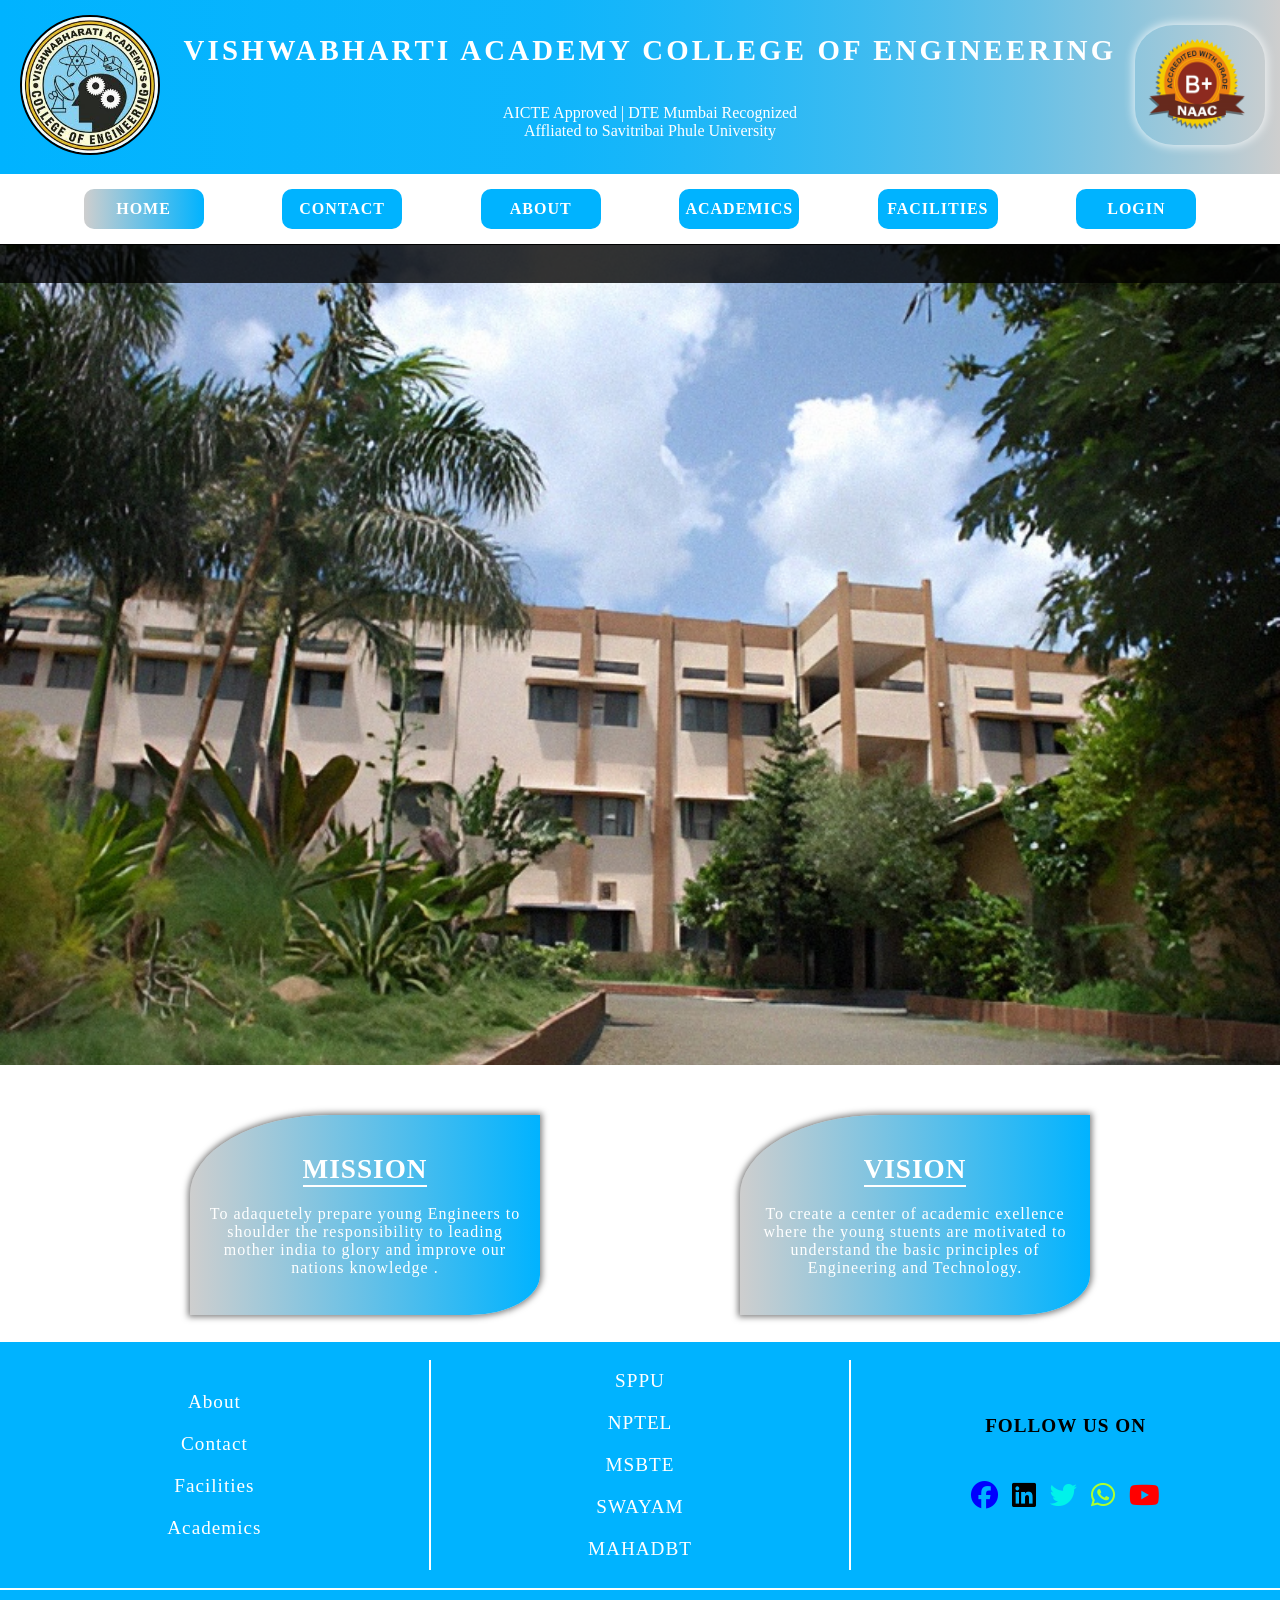
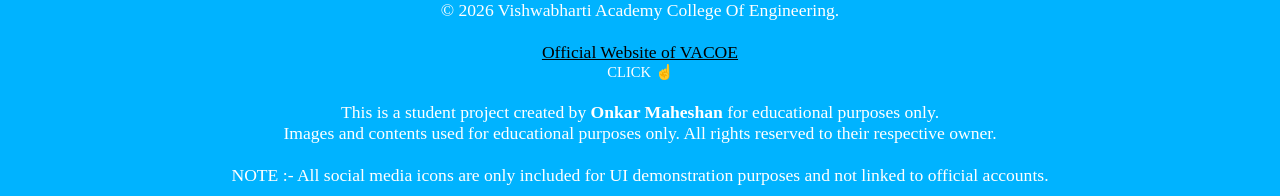
==== commit f28ed957: "Updated About page with Javascript feedback slider and animated counters" ====
--- a/index.html
+++ b/index.html
@@ -60,28 +60,6 @@
                     </div>
                 </div>
 
-                <div id="information_div">
-                    <div class="d1">
-                        <h3>ALUMNI</h3>
-                        <hr>
-                        <p>10000+</p>
-                    </div>
-                    <div class="d1">
-                        <h3>RESULT</h3>
-                        <hr>
-                        <p>100%</p>
-                    </div>
-                    <div class="d1">
-                        <h3>INTAKE</h3>
-                        <hr>
-                        <p>400+</p>
-                    </div>
-                    <div class="d1">
-                        <h3>FACULTY</h3>
-                        <hr>
-                        <p>100+</p>
-                    </div>
-                </div>
             </div>
 
         </section>
--- a/style.css
+++ b/style.css
@@ -249,52 +249,6 @@
     background: linear-gradient(to right, rgba(133, 133, 133, 0.4), rgb(0, 179, 255), rgba(133, 133, 133, 0.4));
 }
 
-#information_div {
-    position: absolute;
-    bottom: 0;
-
-    margin-bottom: 40px;
-    display: flex;
-    justify-content: space-evenly;
-    align-items: center;
-    flex-wrap: wrap;
-
-    width: 100%;
-    gap: 20px;
-}
-
-.d1 {
-    width: 200px;
-    height: 100px;
-
-    color: white;
-    padding: 10px;
-    letter-spacing: 1px;
-
-    box-shadow: 2px 2px 2px 2px rgba(255, 255, 255, 0.8);
-    border-radius: 5%;
-    background: rgba(0, 0, 0, 0.4);
-}
-
-.d1:hover {
-    transform: translateY(-7px);
-    transition-duration: 0.4s;
-
-    background: linear-gradient(to left, rgba(0, 183, 255), rgba(0, 0, 0, 0.5));
-}
-
-.d1 p {
-    text-align: center;
-    margin-top: 15px;
-
-    font-family: cursive;
-    font-size: 2rem;
-}
-
-.d1 h3 {
-    font-family: cursive;
-}
-
 .hero-section3 {
     display: flex;
     justify-content: space-evenly;
@@ -365,7 +319,7 @@
 
     margin-top: 15px;
     border-bottom: 2px solid white;
-
+    border-top: 2px solid white;
 }
 
 .footer_nav_div {
@@ -1197,7 +1151,7 @@
     height: 100%;
     width: 95%;
 
-    box-shadow: 0px 0px 4px 4px rgb(0, 0, 0,0.5);
+    box-shadow: 0px 0px 2px 4px rgb(0, 0, 0,0.5);
 }
 
 #about-banner{
@@ -1237,20 +1191,8 @@
 
     box-shadow: 0px 0px 4px 4px rgb(255, 255, 255);
     font-weight: bold;
-    color: white;
-    background: linear-gradient(to bottom, rgba(0, 183, 255, 0.7), 50%, rgba(178, 178, 178, 0.9));
+    color: black;
     border-bottom-right-radius: 4rem;
-}
-
-#call-to{
-    width: 100%;
-    height: 100%;
-
-    display: flex;
-    justify-content: space-evenly;
-    align-items: center;
-
-    margin-top: 2rem;
 }
 
 #join_us{
@@ -1261,7 +1203,7 @@
     color: white;
     font-weight: 500;
     letter-spacing: 1px;
-    background-color: #2e97ff;
+    background-color: #5aacff;
     box-shadow: 0px 0px 2px 2px rgba(0, 0, 0, 0.5);
     border: 2px solid white;
     border-radius: 10px;
@@ -1276,19 +1218,120 @@
     color: white;
     font-weight: 500;
     letter-spacing: 1px;
-    background-color: #2e97ff;
+    background-color: #5aacff;
     box-shadow: 0px 0px 2px 2px rgba(0, 0, 0, 0.5);
     border: 2px solid white;
     border-radius: 10px;
     text-align: center;
 }
 
-#call-to a:hover{
-    transform: translateY(-5px) scale(1.02);
-    transition-duration: .2s;
-
-    box-shadow: 0px 8px 0px 0px rgba(0, 0, 0, 0.3);
-    background-color: rgb(0, 179, 255,0.7);
-    border-radius: 10px;
+
+.about_section2{
+    width: 100%;
+    height: 100%;
+
+    padding: 10px;
+}
+
+.counting_heading{
+    display: flex;
+    justify-content: space-evenly;
+    align-items: center;
+    flex-wrap: wrap;
+
+    margin-bottom: 2rem;
+}
+
+.counting_heading #heading{
+    width:25%;
+    font-size: 2.2rem;
+    letter-spacing: 1px;
+    font-weight: 900;
+    padding: 1rem;
+}
+
+.counting_heading #hr_line{
+    width:75%;
+}
+
+.counting_div{
+    width: 90%;
+    height: 100%;
+
+    display: flex;
+    justify-content: space-evenly;
+    align-items: center;
+    flex-wrap: wrap;
+
+    padding: 10px;
+    gap: 20px;
+    margin: 0 auto;
+}
+
+.count{
+    width: 200px;
+    height: 100%;
+
+    padding: 20px;
+    border-radius: 20px;
+    box-shadow: 2px 2px 0px 2px rgba(0, 0, 0, 0.5);
+
+}
+
+.count h3{
+    font-size: 1.2rem;
+    font-weight: bold;
+    letter-spacing: 1px;
+}
+
+.count p{
+    font-size: 1.5rem;
+    letter-spacing: 2px;
+    font-weight: bold;
+    color: #3d9eff;
+
+    margin-top: 1rem;
+    text-align: center;
+}
+
+.slider_container{
+    overflow: hidden;
+    width: 100%;
+    letter-spacing: 1px;
+}
+
+.slider_div{
+    display: flex;
+    transition: transform 1s ease-in-out;
+    margin: 10px;
+}
+
+.card{
+    min-width: 100%;
+    height: 220px;
+
+    text-align: center;
+    border-radius: 20px;
+
+    padding: 25px;
     
+    color: white;
+    box-shadow: 0px 2px 4px 2px rgb(0, 0, 0,0.7);
+    background: linear-gradient(180deg,#2abfff,80%,#f2fdff);
+    flex-shrink: 0;
+
+    display: flex;
+    justify-content: center;
+    align-items: center;
+    flex-direction: column;
+}
+
+.card p{
+    font-size: 1rem;
+    margin-bottom: 10px;
+}
+
+.card h4{
+    font-size: 1.2rem;
+    color: black;
 }
